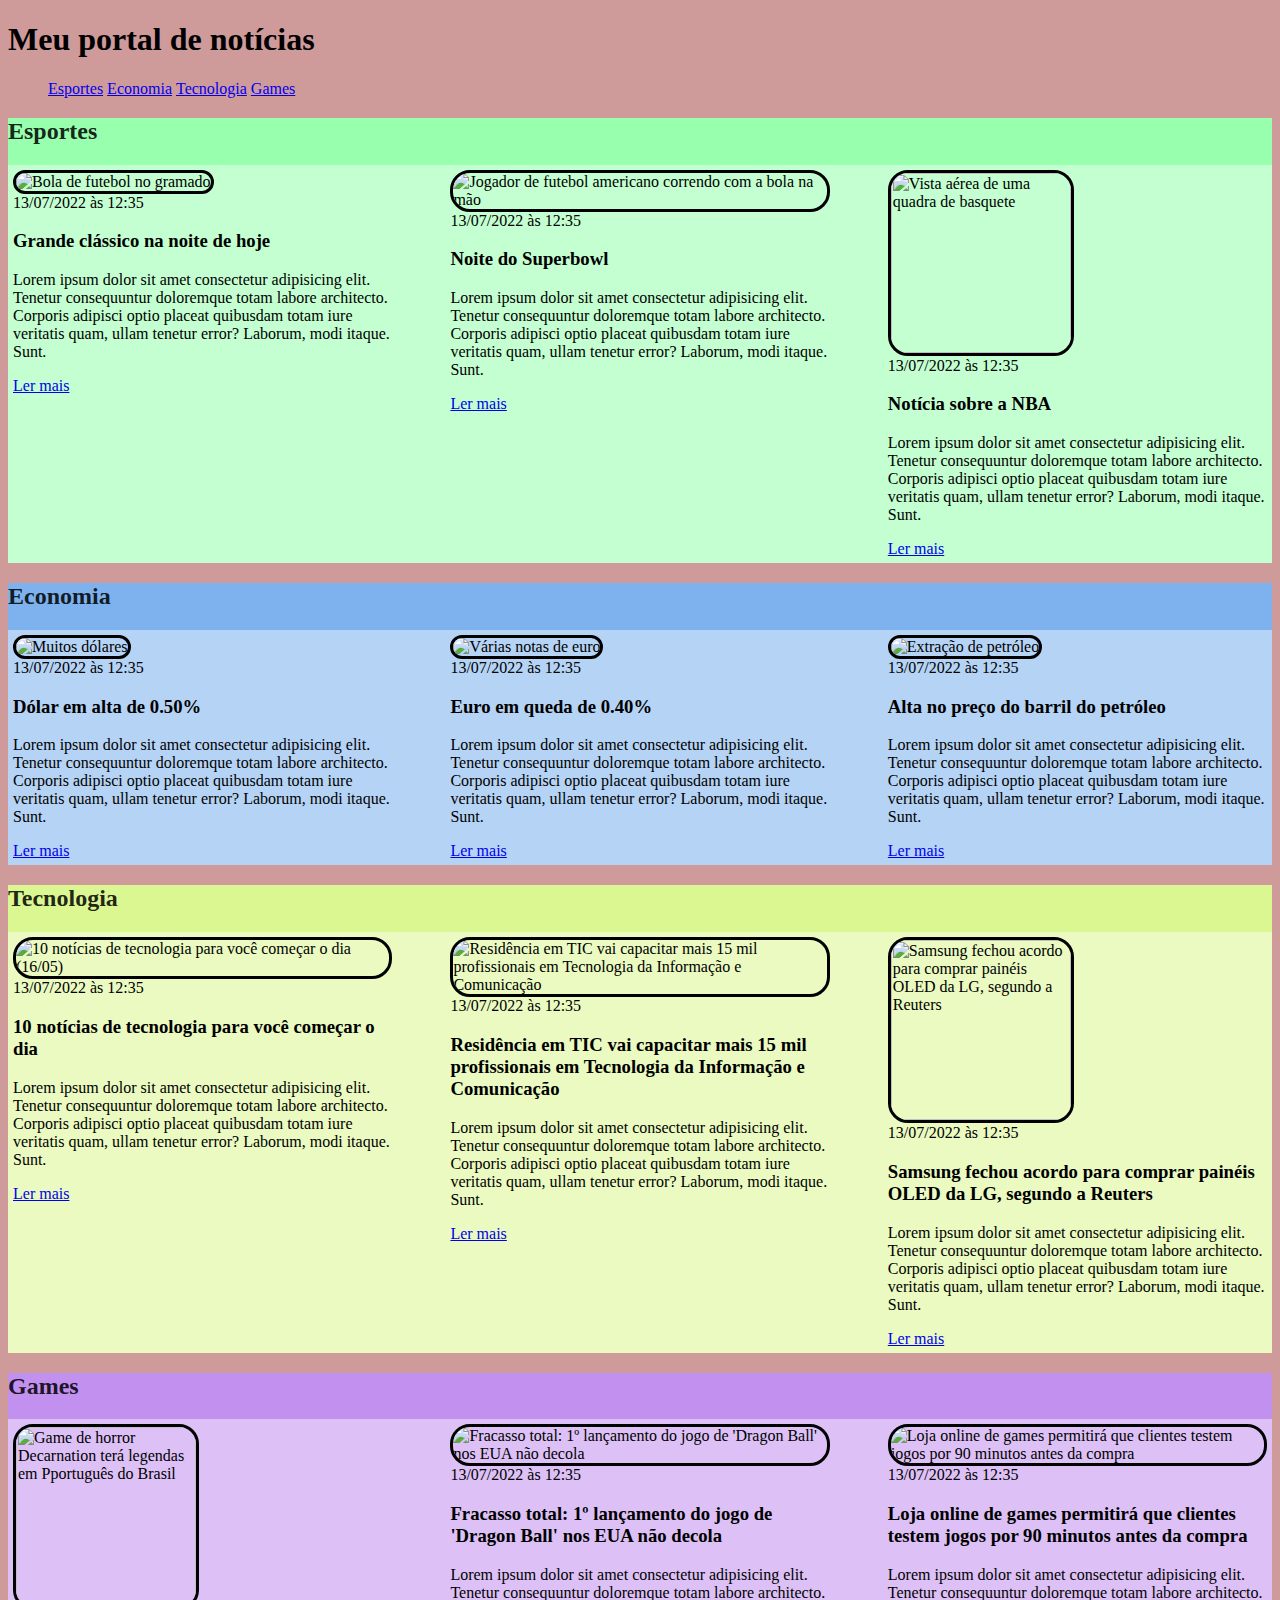
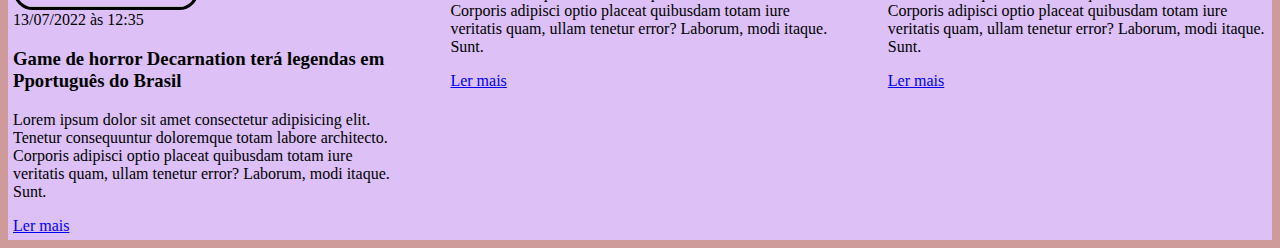
==== Atividadehtml2.html @ d7c6072e "correção" ====
<!DOCTYPE html>
<html lang="pt-br">
<head>
    <meta charset="UTF-8">
    <meta http-equiv="X-UA-Compatible" content="IE=edge">
    <meta name="viewport" content="width=device-width, initial-scale=1.0">
    <title>Document</title>
    <link rel="stylesheet" href="./main.css" />
</head>
<body>
    <header>
        <div class="container">
            <h1>Meu portal de notícias</h1>
                <nav>
                    <ul>
                        <li>
                            <a href="#sports" title="Ir para a seção de esportes">Esportes</a>
                        </li>
                        <li>
                            <a href="#economy" title="Ir para a seção de notícias">Economia</a>
                        </li>
                        <li>
                            <a href="#tecnology" title="Ir para a seção de notícias">Tecnologia</a>
                        </li>
                        <li>
                            <a href="#games" title="Ir para a seção de notícias">Games</a>
                        </li>
                    </ul>
                </nav>
        </div>
    </header>
    <section id="sports">    
        <h2>Esportes</h2>
        <div class="articles">
                <article>
                    <img src="/html/css parte1/imagens/futebol.jpg" alt="Bola de futebol no gramado" />
                    <header>
                        <time>13/07/2022 às 12:35</time>
                    </header>
                    <h3>Grande clássico na noite de hoje</h3>
                    <p>
                        Lorem ipsum dolor sit amet consectetur adipisicing elit. Tenetur consequuntur doloremque totam labore architecto. Corporis adipisci optio placeat quibusdam totam iure veritatis quam, ullam tenetur error? Laborum, modi itaque. Sunt.
                    </p>
                    <a href="#" title="Leia a notícia completa">Ler mais</a>
                </article>
                <article>
                    <img src="/html/css parte1/imagens/futebol-americano.jpg" alt="Jogador de futebol americano correndo com a bola na mão" />
                    <header>
                        <time>13/07/2022 às 12:35</time>
                    </header>
                    <h3>Noite do Superbowl</h3>
                    <p>
                        Lorem ipsum dolor sit amet consectetur adipisicing elit. Tenetur consequuntur doloremque totam labore architecto. Corporis adipisci optio placeat quibusdam totam iure veritatis quam, ullam tenetur error? Laborum, modi itaque. Sunt.
                    </p>
                    <a href="#" title="Leia a notícia completa">Ler mais</a>
                </article>
                <article>
                    <img src="/html/css parte1/imagens/basquete.jpg" title="Vista aérea de uma quadra de basquete" />
                    <header>
                        <time>13/07/2022 às 12:35</time>
                    </header>
                    <h3>Notícia sobre a NBA</h3>
                    <p>
                        Lorem ipsum dolor sit amet consectetur adipisicing elit. Tenetur consequuntur doloremque totam labore architecto. Corporis adipisci optio placeat quibusdam totam iure veritatis quam, ullam tenetur error? Laborum, modi itaque. Sunt.
                    </p>
                    <a href="#" title="Leia a notícia completa">Ler mais</a>
                </article>
        </div>
    </section>
    <section id="economy">
        <h2>Economia</h2>
        <div class="articles">
                <article>
                    <img src="/html/css parte1/imagens/dolares.jpg" alt="Muitos dólares" />
                    <header>
                        <time>13/07/2022 às 12:35</time>
                    </header>
                    <h3>Dólar em alta de 0.50%</h3>
                    <p>
                        Lorem ipsum dolor sit amet consectetur adipisicing elit. Tenetur consequuntur doloremque totam labore architecto. Corporis adipisci optio placeat quibusdam totam iure veritatis quam, ullam tenetur error? Laborum, modi itaque. Sunt.
                    </p>
                    <a href="#" title="Leia a notícia completa">Ler mais</a>
                </article>
                <article>
                    <img src="/html/css parte1/imagens/euro.jpg" alt="Várias notas de euro" />
                    <header>
                        <time>13/07/2022 às 12:35</time>
                    </header>
                    <h3>Euro em queda de 0.40%</h3>
                    <p>
                        Lorem ipsum dolor sit amet consectetur adipisicing elit. Tenetur consequuntur doloremque totam labore architecto. Corporis adipisci optio placeat quibusdam totam iure veritatis quam, ullam tenetur error? Laborum, modi itaque. Sunt.
                    </p>
                    <a href="#" title="Leia a notícia completa">Ler mais</a>
                </article>
                <article>
                    <img src="/html/css parte1/imagens/petroleo.jpg" alt="Extração de petróleo" />
                    <header>
                        <time>13/07/2022 às 12:35</time>
                    </header>
                    <h3>Alta no preço do barril do petróleo</h3>
                    <p>
                        Lorem ipsum dolor sit amet consectetur adipisicing elit. Tenetur consequuntur doloremque totam labore architecto. Corporis adipisci optio placeat quibusdam totam iure veritatis quam, ullam tenetur error? Laborum, modi itaque. Sunt.
                    </p>
                    <a href="#" title="Leia a notícia completa">Ler mais</a>
                </article>
        </div>
    </section>
    <section id="tecnology">
        <h2>Tecnologia</h2>
        <div class="articles">
                <article>
                    <img src="/html/css parte1/imagens/celular app.jpg" alt="10 notícias de tecnologia para você começar o dia (16/05)" />
                    <header>
                        <time>13/07/2022 às 12:35</time>
                    </header>
                    <h3>10 notícias de tecnologia para você começar o dia</h3>
                    <p>
                        Lorem ipsum dolor sit amet consectetur adipisicing elit. Tenetur consequuntur doloremque totam labore architecto. Corporis adipisci optio placeat quibusdam totam iure veritatis quam, ullam tenetur error? Laborum, modi itaque. Sunt.
                    </p>
                    <a href="#" title="Leia a notícia completa">Ler mais</a>
                </article>
                <article>
                    <img src="/html/css parte1/imagens/comunicação.jpg" alt="Residência em TIC vai capacitar mais 15 mil profissionais em Tecnologia da Informação e Comunicação" />
                    <header>
                        <time>13/07/2022 às 12:35</time>
                    </header>
                    <h3>Residência em TIC vai capacitar mais 15 mil profissionais em Tecnologia da Informação e Comunicação</h3>
                    <p>
                        Lorem ipsum dolor sit amet consectetur adipisicing elit. Tenetur consequuntur doloremque totam labore architecto. Corporis adipisci optio placeat quibusdam totam iure veritatis quam, ullam tenetur error? Laborum, modi itaque. Sunt.
                    </p>
                    <a href="#" title="Leia a notícia completa">Ler mais</a>
                </article>
                <article>
                    <img src="/html/css parte1/imagens/samsung.jpg" title="Samsung fechou acordo para comprar painéis OLED da LG, segundo a Reuters" />
                    <header>
                        <time>13/07/2022 às 12:35</time>
                    </header>
                    <h3>Samsung fechou acordo para comprar painéis OLED da LG, segundo a Reuters</h3>
                    <p>
                        Lorem ipsum dolor sit amet consectetur adipisicing elit. Tenetur consequuntur doloremque totam labore architecto. Corporis adipisci optio placeat quibusdam totam iure veritatis quam, ullam tenetur error? Laborum, modi itaque. Sunt.
                    </p>
                    <a href="#" title="Leia a notícia completa">Ler mais</a>
                </article>
        </div>
    </section>
    <section id="games">
        <h2>Games</h2>
        <div class="articles">
            <article>
                <img src="/html/css parte1/imagens/game horror.jpg" title="Game de horror Decarnation terá legendas em Pportuguês do Brasil" />
                <header>
                    <time>13/07/2022 às 12:35</time>
                </header>
                <h3>Game de horror Decarnation terá legendas em Pportuguês do Brasil</h3>
                <p>
                    Lorem ipsum dolor sit amet consectetur adipisicing elit. Tenetur consequuntur doloremque totam labore architecto. Corporis adipisci optio placeat quibusdam totam iure veritatis quam, ullam tenetur error? Laborum, modi itaque. Sunt.
                </p>
                <a href="#" title="Leia a notícia completa">Ler mais</a>
            </article>
            <article>
                <img src="/html/css parte1/imagens/game dragonball.jpg" alt="Fracasso total: 1º lançamento do jogo de 'Dragon Ball' nos EUA não decola" />
                <header>
                    <time>13/07/2022 às 12:35</time>
                </header>
                <h3>Fracasso total: 1º lançamento do jogo de 'Dragon Ball' nos EUA não decola</h3>
                <p>
                    Lorem ipsum dolor sit amet consectetur adipisicing elit. Tenetur consequuntur doloremque totam labore architecto. Corporis adipisci optio placeat quibusdam totam iure veritatis quam, ullam tenetur error? Laborum, modi itaque. Sunt.
                </p>
                <a href="#" title="Leia a notícia completa">Ler mais</a>
            </article>
            <article>
                <img src="/html/css parte1/imagens/gamer online.jpg" alt="Loja online de games permitirá que clientes testem jogos por 90 minutos antes da compra" />
                <header>
                    <time>13/07/2022 às 12:35</time>
                </header>
                <h3>Loja online de games permitirá que clientes testem jogos por 90 minutos antes da compra</h3>
                <p>
                    Lorem ipsum dolor sit amet consectetur adipisicing elit. Tenetur consequuntur doloremque totam labore architecto. Corporis adipisci optio placeat quibusdam totam iure veritatis quam, ullam tenetur error? Laborum, modi itaque. Sunt.
                </p>
                <a href="#" title="Leia a notícia completa">Ler mais</a>
            </article>
        </div>
    </section>
</body>
</body>
</html>
---- main.css ----
h1 {
    color: rgb(0, 0, 0);
}

h2 {
    color: rgba(0, 0, 0, 0.863);
}
body {
    background-color: rgb(207, 154, 154);
}
header li {
    display: inline;
}

.conteiner {
    width: 1366px;
    margin: 0 auto 0 auto;
}

.articles {
    border-color: black;
    background-color: rgba(255, 255, 255, 0.432);
    display: flex;
    flex-wrap: wrap;
    justify-content:space-between ;
}

.articles article img {
    border-color: black;
    border-radius: 20px;
    border-style: solid;
    height: 180px;
    width: 180px;
}

.articles article {
    width: 30%;
    margin: 5px;
}

#sports {
    background-color: rgb(152, 255, 174);
}

#economy {
    background-color: rgb(125, 178, 238);
}

#tecnology {
    background-color: rgb(219, 247, 145);
}

#games {
    background-color: rgb(194, 145, 240);
}
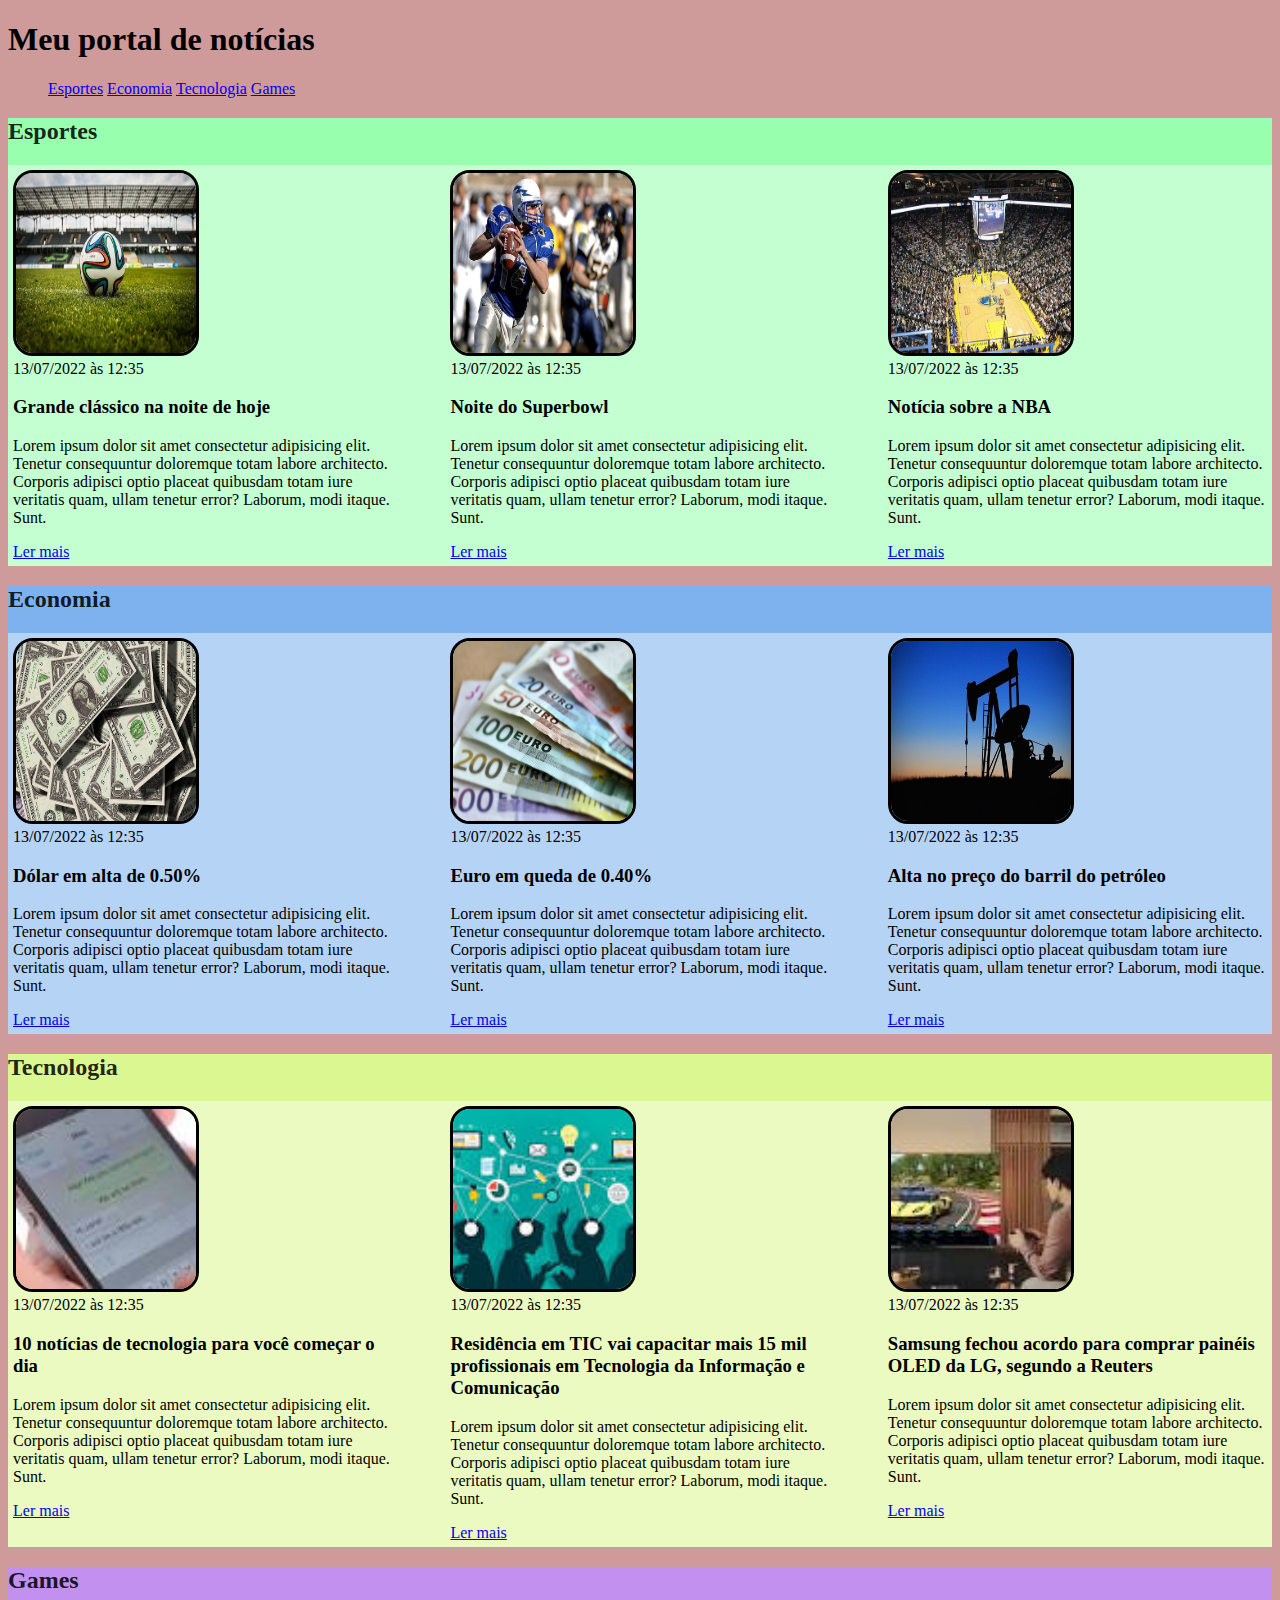
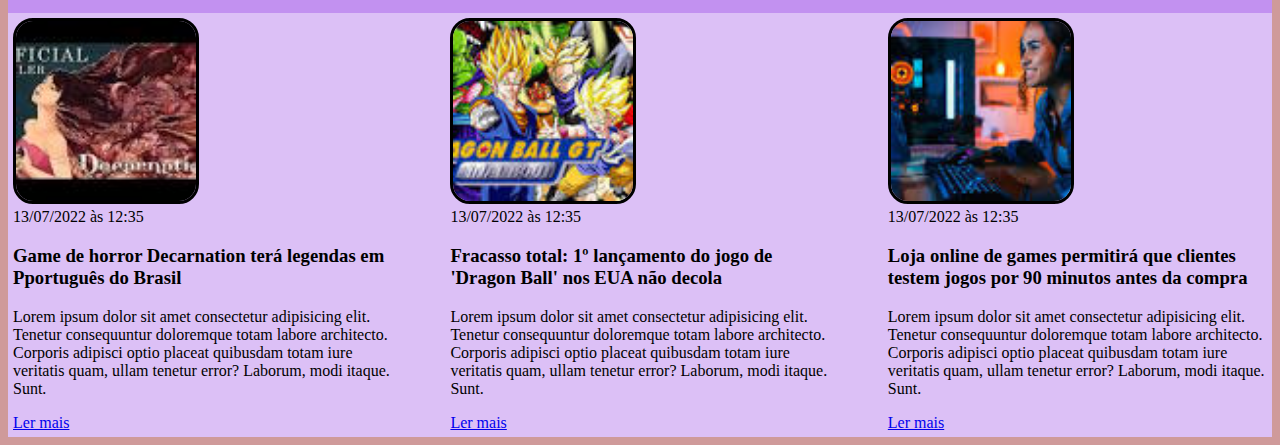
==== commit 3166adc4: "correção 2" ====
--- a/Atividadehtml2.html
+++ b/Atividadehtml2.html
@@ -33,7 +33,7 @@
         <h2>Esportes</h2>
         <div class="articles">
                 <article>
-                    <img src="/html/css parte1/imagens/futebol.jpg" alt="Bola de futebol no gramado" />
+                    <img src="./imagens/futebol.jpg" alt="Bola de futebol no gramado" />
                     <header>
                         <time>13/07/2022 às 12:35</time>
                     </header>
@@ -44,7 +44,7 @@
                     <a href="#" title="Leia a notícia completa">Ler mais</a>
                 </article>
                 <article>
-                    <img src="/html/css parte1/imagens/futebol-americano.jpg" alt="Jogador de futebol americano correndo com a bola na mão" />
+                    <img src="./imagens/futebol-americano.jpg" alt="Jogador de futebol americano correndo com a bola na mão" />
                     <header>
                         <time>13/07/2022 às 12:35</time>
                     </header>
@@ -55,7 +55,7 @@
                     <a href="#" title="Leia a notícia completa">Ler mais</a>
                 </article>
                 <article>
-                    <img src="/html/css parte1/imagens/basquete.jpg" title="Vista aérea de uma quadra de basquete" />
+                    <img src="./imagens/basquete.jpg" title="Vista aérea de uma quadra de basquete" />
                     <header>
                         <time>13/07/2022 às 12:35</time>
                     </header>
@@ -71,7 +71,7 @@
         <h2>Economia</h2>
         <div class="articles">
                 <article>
-                    <img src="/html/css parte1/imagens/dolares.jpg" alt="Muitos dólares" />
+                    <img src="./imagens/dolares.jpg" alt="Muitos dólares" />
                     <header>
                         <time>13/07/2022 às 12:35</time>
                     </header>
@@ -82,7 +82,7 @@
                     <a href="#" title="Leia a notícia completa">Ler mais</a>
                 </article>
                 <article>
-                    <img src="/html/css parte1/imagens/euro.jpg" alt="Várias notas de euro" />
+                    <img src="./imagens/euro.jpg" alt="Várias notas de euro" />
                     <header>
                         <time>13/07/2022 às 12:35</time>
                     </header>
@@ -93,7 +93,7 @@
                     <a href="#" title="Leia a notícia completa">Ler mais</a>
                 </article>
                 <article>
-                    <img src="/html/css parte1/imagens/petroleo.jpg" alt="Extração de petróleo" />
+                    <img src="./imagens/petroleo.jpg" alt="Extração de petróleo" />
                     <header>
                         <time>13/07/2022 às 12:35</time>
                     </header>
@@ -109,7 +109,7 @@
         <h2>Tecnologia</h2>
         <div class="articles">
                 <article>
-                    <img src="/html/css parte1/imagens/celular app.jpg" alt="10 notícias de tecnologia para você começar o dia (16/05)" />
+                    <img src="./imagens/celular app.jpg" alt="10 notícias de tecnologia para você começar o dia (16/05)" />
                     <header>
                         <time>13/07/2022 às 12:35</time>
                     </header>
@@ -120,7 +120,7 @@
                     <a href="#" title="Leia a notícia completa">Ler mais</a>
                 </article>
                 <article>
-                    <img src="/html/css parte1/imagens/comunicação.jpg" alt="Residência em TIC vai capacitar mais 15 mil profissionais em Tecnologia da Informação e Comunicação" />
+                    <img src="./imagens/comunicação.jpg" alt="Residência em TIC vai capacitar mais 15 mil profissionais em Tecnologia da Informação e Comunicação" />
                     <header>
                         <time>13/07/2022 às 12:35</time>
                     </header>
@@ -131,7 +131,7 @@
                     <a href="#" title="Leia a notícia completa">Ler mais</a>
                 </article>
                 <article>
-                    <img src="/html/css parte1/imagens/samsung.jpg" title="Samsung fechou acordo para comprar painéis OLED da LG, segundo a Reuters" />
+                    <img src="./imagens/samsung.jpg" title="Samsung fechou acordo para comprar painéis OLED da LG, segundo a Reuters" />
                     <header>
                         <time>13/07/2022 às 12:35</time>
                     </header>
@@ -147,7 +147,7 @@
         <h2>Games</h2>
         <div class="articles">
             <article>
-                <img src="/html/css parte1/imagens/game horror.jpg" title="Game de horror Decarnation terá legendas em Pportuguês do Brasil" />
+                <img src="./imagens/game horror.jpg" title="Game de horror Decarnation terá legendas em Pportuguês do Brasil" />
                 <header>
                     <time>13/07/2022 às 12:35</time>
                 </header>
@@ -158,7 +158,7 @@
                 <a href="#" title="Leia a notícia completa">Ler mais</a>
             </article>
             <article>
-                <img src="/html/css parte1/imagens/game dragonball.jpg" alt="Fracasso total: 1º lançamento do jogo de 'Dragon Ball' nos EUA não decola" />
+                <img src="./imagens/game dragonball.jpg" alt="Fracasso total: 1º lançamento do jogo de 'Dragon Ball' nos EUA não decola" />
                 <header>
                     <time>13/07/2022 às 12:35</time>
                 </header>
@@ -169,7 +169,7 @@
                 <a href="#" title="Leia a notícia completa">Ler mais</a>
             </article>
             <article>
-                <img src="/html/css parte1/imagens/gamer online.jpg" alt="Loja online de games permitirá que clientes testem jogos por 90 minutos antes da compra" />
+                <img src="./imagens/gamer online.jpg" alt="Loja online de games permitirá que clientes testem jogos por 90 minutos antes da compra" />
                 <header>
                     <time>13/07/2022 às 12:35</time>
                 </header>
